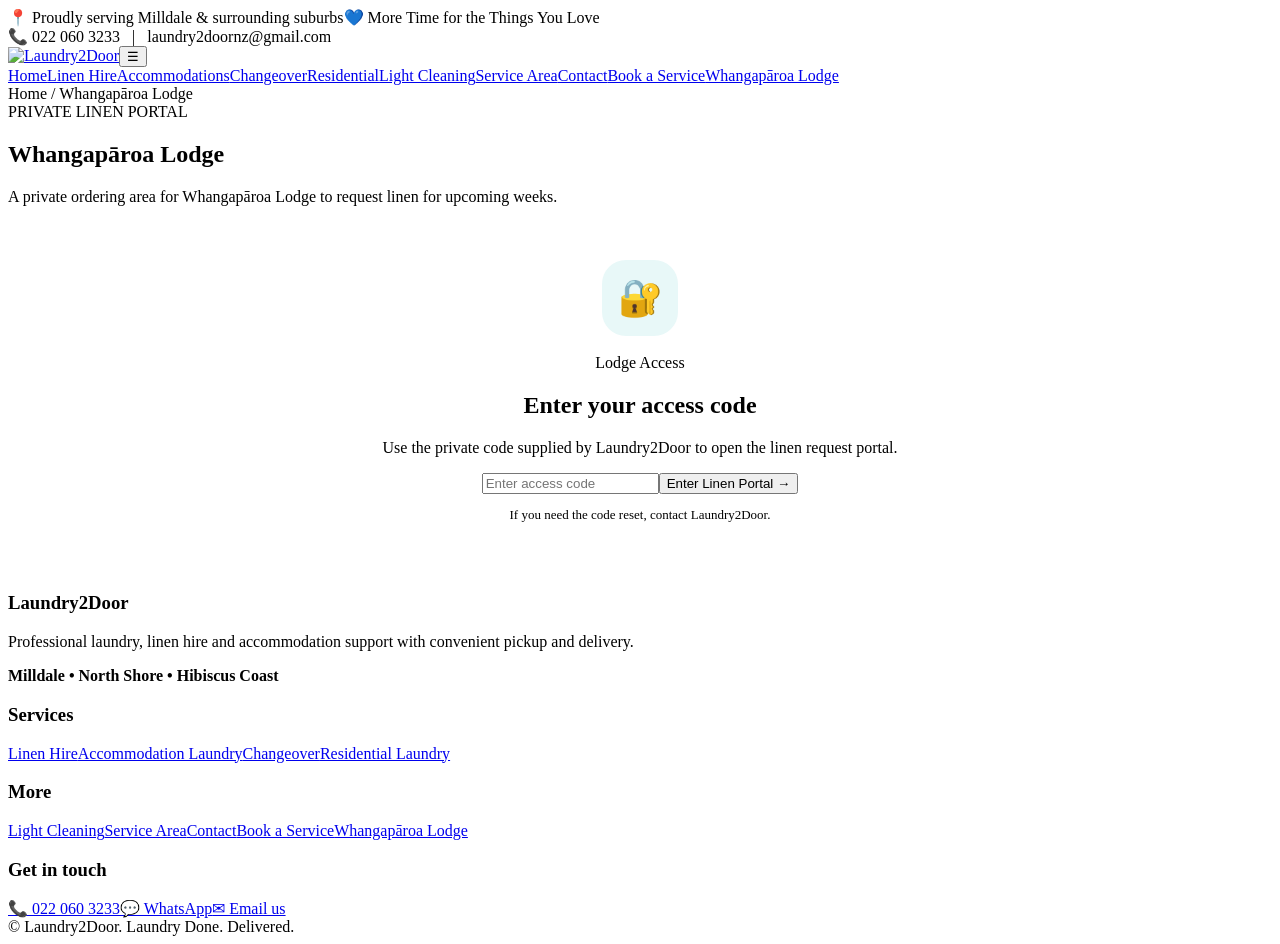
==== wl.html @ 26f411c9 "Initial files upload" ====
<!doctype html>
<html lang="en">
<head>
<meta charset="utf-8"><meta name="viewport" content="width=device-width,initial-scale=1">
<meta name="description" content="Private linen ordering portal for Whangapāroa Lodge and Laundry2Door.">
<title>Whangapāroa Lodge | Laundry2Door</title>
<link rel="stylesheet" href="assets/style.css">
<style>
.portal-wrap{max-width:980px;margin:auto}.lock-card{max-width:620px;margin:0 auto;background:#fff;border:1px solid var(--line);border-radius:28px;padding:38px;box-shadow:var(--shadow);text-align:center}.lock-icon{width:76px;height:76px;border-radius:24px;background:#e8f8f8;display:grid;place-items:center;font-size:36px;margin:0 auto 18px}.portal-card{background:#fff;border:1px solid var(--line);border-radius:28px;padding:34px;box-shadow:var(--shadow)}.portal-head{display:flex;justify-content:space-between;gap:20px;align-items:start;margin-bottom:26px}.portal-badge{background:#e8f8f8;color:#087f84;border-radius:999px;padding:8px 12px;font-weight:800;font-size:12px;white-space:nowrap}.linen-grid{display:grid;grid-template-columns:1.4fr .6fr;gap:12px;align-items:center}.linen-row{display:contents}.linen-name{padding:14px 16px;background:#f5fafc;border:1px solid var(--line);border-radius:12px;font-weight:700}.qty{margin:0}.portal-note{background:#edf8fb;border-left:4px solid var(--teal);padding:16px 18px;border-radius:12px;margin:20px 0}.hidden{display:none}.error{color:#b42318;background:#fff1f0;border:1px solid #ffd0cb;padding:12px;border-radius:12px;margin-top:12px;font-weight:700}.embed-placeholder{border:1px solid var(--line);border-radius:20px;padding:18px;background:#f8fcfe}.google-form-wrap{background:#fff;border:1px solid var(--line);border-radius:18px;overflow:hidden;box-shadow:0 8px 24px rgba(10,38,57,.06)}.google-form-wrap iframe{display:block;width:100%;min-height:1050px;border:0}.form-actions{display:flex;flex-wrap:wrap;gap:12px;align-items:center;justify-content:space-between;margin-top:16px}.code-help{font-size:13px;color:var(--muted)}
@media(max-width:700px){.lock-card,.portal-card{padding:24px}.portal-head{display:block}.portal-badge{display:inline-block;margin-top:12px}.linen-grid{grid-template-columns:1fr .45fr}}
</style>
</head>
<body>
<div class="topbar"><div class="topbar-inner"><div><span>📍 Proudly serving Milldale & surrounding suburbs</span><span>💙 More Time for the Things You Love</span></div><div class="right">📞 022 060 3233 &nbsp; | &nbsp; laundry2doornz@gmail.com</div></div></div>
<header class="site-header"><div class="nav-wrap"><a class="brand" href="index.html"><img src="assets/laundry2door-logo.png" alt="Laundry2Door"></a><button class="menu" aria-label="Open menu" aria-expanded="false">☰</button><nav class="nav"><a href="index.html">Home</a><a href="linen-hire.html">Linen Hire</a><a href="accommodation-laundry.html">Accommodations</a><a href="changeover-makeover.html">Changeover</a><a href="residential-laundry.html">Residential</a><a href="light-cleaning.html">Light Cleaning</a><a href="service-area.html">Service Area</a><a href="contact.html">Contact</a><a class="book" href="book-a-service.html">Book a Service</a><a class="active" href="whangaparoa-lodge.html">Whangapāroa Lodge</a></nav></div></header>
<main>
<section class="page-hero"><div class="container"><div class="breadcrumb">Home / Whangapāroa Lodge</div><span class="eyebrow">PRIVATE LINEN PORTAL</span><h1>Whangapāroa Lodge</h1><p>A private ordering area for Whangapāroa Lodge to request linen for upcoming weeks.</p></div></section>
<section class="section"><div class="container portal-wrap">
<div id="loginCard" class="lock-card"><div class="lock-icon">🔐</div><span class="eyebrow">Lodge Access</span><h2>Enter your access code</h2><p>Use the private code supplied by Laundry2Door to open the linen request portal.</p><input id="accessCode" type="password" placeholder="Enter access code" autocomplete="off" aria-label="Access code"><button class="btn btn-primary" onclick="unlockPortal()">Enter Linen Portal →</button><div id="codeError" class="error hidden">That access code is not correct. Please try again.</div><p class="code-help">If you need the code reset, contact Laundry2Door.</p></div>
<div id="portal" class="portal-card hidden"><div class="portal-head"><div><span class="eyebrow">LINEN REQUEST PORTAL</span><h2 style="margin:12px 0 4px;color:var(--navy)">Request Linen from Laundry2Door</h2><p style="margin:0;color:var(--muted)">Use the form below whenever Whangapāroa Lodge needs linen. Enter the date you want the linen and the quantities required.</p></div><span class="portal-badge">Whangapāroa Lodge</span></div>
<div class="portal-note">📦 <b>Available linen:</b> Super King Sheets, Single Sheets and Pillowcases. Submit a new request whenever you need linen.</div>
<div class="embed-placeholder"><h3 style="color:var(--navy);margin:0 0 8px">Whangapāroa Lodge Linen Request</h3><p style="margin:0 0 16px;color:var(--muted)">Complete the Google Form below. Your request will be sent to Laundry2Door through the form.</p><div class="google-form-wrap"><iframe src="https://forms.gle/e5sRZennKqzvoRpu6" title="Laundry2Door – Whangapāroa Lodge Linen Request Form" loading="lazy" allowfullscreen></iframe></div><div class="form-actions"><span class="code-help">If the form does not load, open it directly:</span><a class="btn btn-outline" href="https://forms.gle/e5sRZennKqzvoRpu6" target="_blank" rel="noopener">Open Google Form ↗</a></div></div>
<div class="actions" style="margin-top:22px"><a class="btn btn-outline" href="contact.html">Contact Laundry2Door</a><a class="btn btn-primary" href="tel:0220603233">📞 Call 022 060 3233</a></div>
</div>
</div></div></section>
</main>
<footer class="footer"><div class="container"><div class="footer-grid"><div><h3>Laundry2Door</h3><p>Professional laundry, linen hire and accommodation support with convenient pickup and delivery.</p><p><b>Milldale • North Shore • Hibiscus Coast</b></p></div><div><h3>Services</h3><a href="linen-hire.html">Linen Hire</a><a href="accommodation-laundry.html">Accommodation Laundry</a><a href="changeover-makeover.html">Changeover</a><a href="residential-laundry.html">Residential Laundry</a></div><div><h3>More</h3><a href="light-cleaning.html">Light Cleaning</a><a href="service-area.html">Service Area</a><a href="contact.html">Contact</a><a href="book-a-service.html">Book a Service</a><a href="whangaparoa-lodge.html">Whangapāroa Lodge</a></div><div><h3>Get in touch</h3><a href="tel:0220603233">📞 022 060 3233</a><a href="https://wa.me/64220603233">💬 WhatsApp</a><a href="mailto:laundry2doornz@gmail.com">✉ Email us</a></div></div><div class="copyright">© <span data-year></span> Laundry2Door. Laundry Done. Delivered.</div></div></footer>
<script src="assets/script.js"></script>
<script>
// Whangapāroa Lodge access gate
const LODGE_ACCESS_CODE = 'L2D-LODGE';

function showPortal(){
  document.getElementById('loginCard').classList.add('hidden');
  document.getElementById('portal').classList.remove('hidden');
  document.getElementById('codeError').classList.add('hidden');
  sessionStorage.setItem('l2dLodgeAccess','1');
}

function unlockPortal(){
  const input=document.getElementById('accessCode').value.trim();
  if(input.toUpperCase()===LODGE_ACCESS_CODE.toUpperCase()){
    showPortal();
  } else {
    document.getElementById('codeError').classList.remove('hidden');
    document.getElementById('accessCode').focus();
  }
}

document.addEventListener('DOMContentLoaded',()=>{
  const input=document.getElementById('accessCode');
  input.addEventListener('keydown',(event)=>{
    if(event.key==='Enter'){ event.preventDefault(); unlockPortal(); }
  });
  if(sessionStorage.getItem('l2dLodgeAccess')==='1') showPortal();
});

</script>
</body></html>
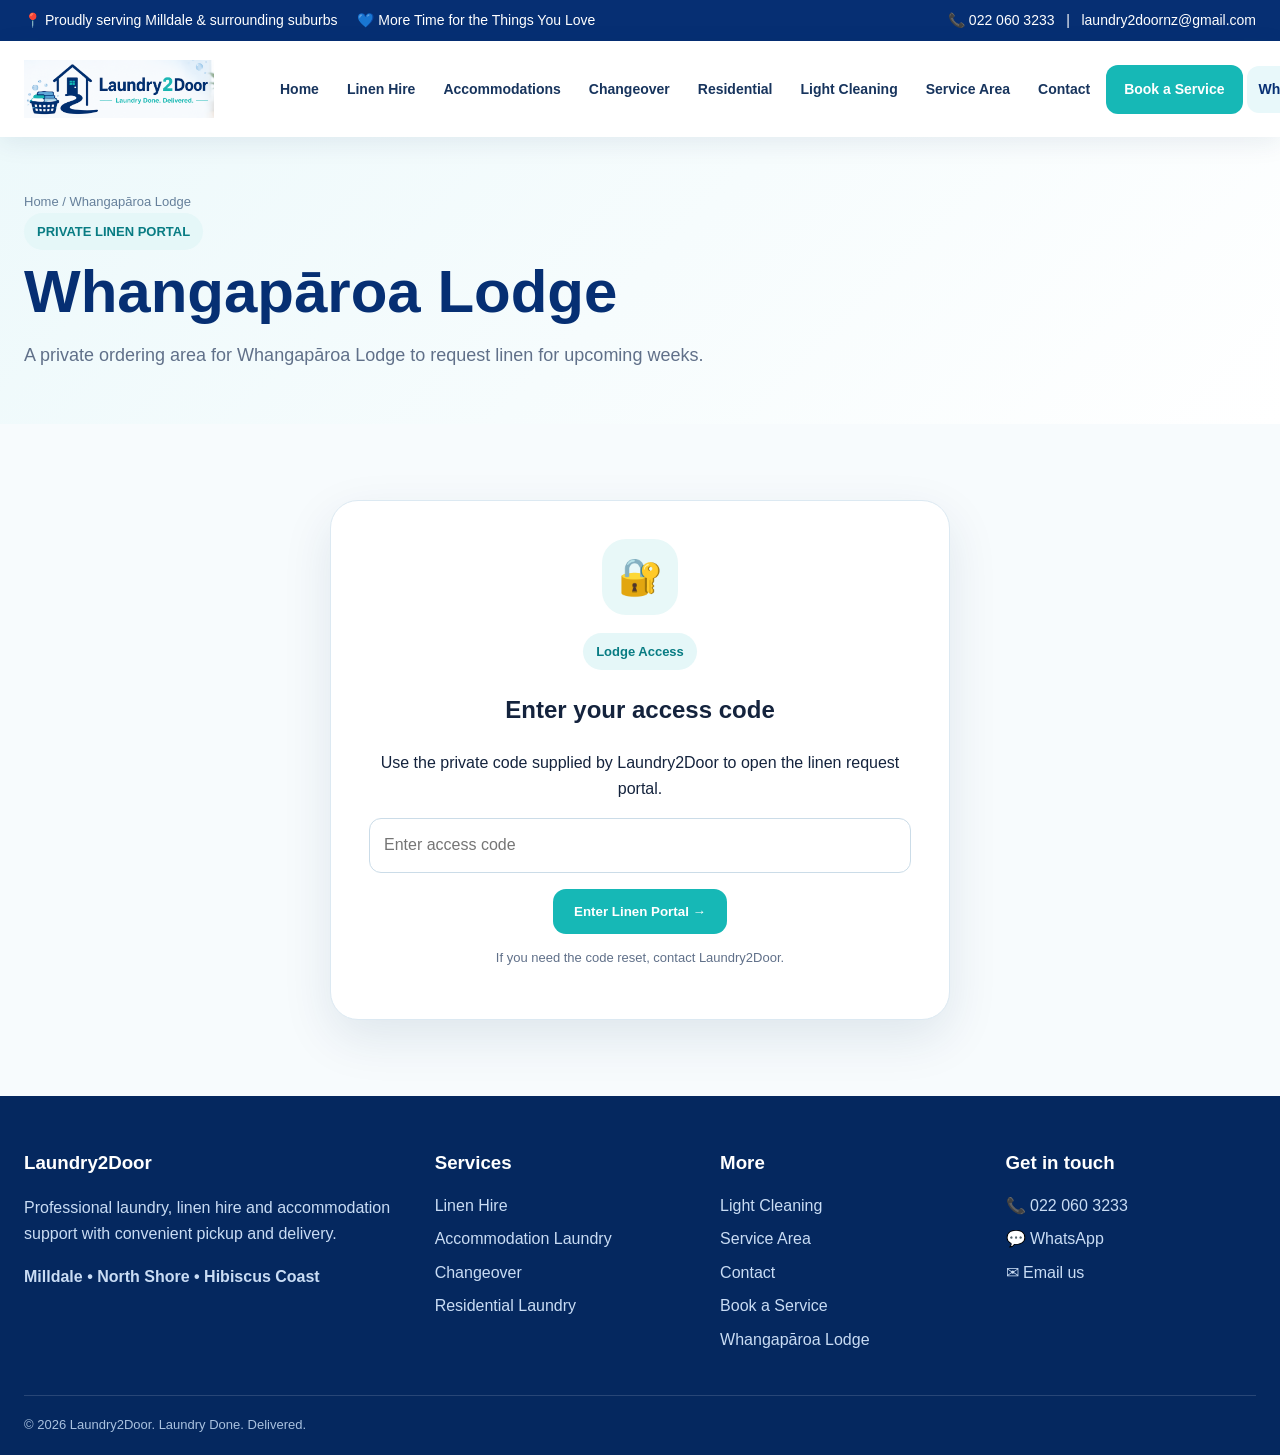
==== commit dd3d7d66: "Update wl.html" ====
--- a/wl.html
+++ b/wl.html
@@ -19,7 +19,7 @@
 <div id="loginCard" class="lock-card"><div class="lock-icon">🔐</div><span class="eyebrow">Lodge Access</span><h2>Enter your access code</h2><p>Use the private code supplied by Laundry2Door to open the linen request portal.</p><input id="accessCode" type="password" placeholder="Enter access code" autocomplete="off" aria-label="Access code"><button class="btn btn-primary" onclick="unlockPortal()">Enter Linen Portal →</button><div id="codeError" class="error hidden">That access code is not correct. Please try again.</div><p class="code-help">If you need the code reset, contact Laundry2Door.</p></div>
 <div id="portal" class="portal-card hidden"><div class="portal-head"><div><span class="eyebrow">LINEN REQUEST PORTAL</span><h2 style="margin:12px 0 4px;color:var(--navy)">Request Linen from Laundry2Door</h2><p style="margin:0;color:var(--muted)">Use the form below whenever Whangapāroa Lodge needs linen. Enter the date you want the linen and the quantities required.</p></div><span class="portal-badge">Whangapāroa Lodge</span></div>
 <div class="portal-note">📦 <b>Available linen:</b> Super King Sheets, Single Sheets and Pillowcases. Submit a new request whenever you need linen.</div>
-<div class="embed-placeholder"><h3 style="color:var(--navy);margin:0 0 8px">Whangapāroa Lodge Linen Request</h3><p style="margin:0 0 16px;color:var(--muted)">Complete the Google Form below. Your request will be sent to Laundry2Door through the form.</p><div class="google-form-wrap"><iframe src="https://forms.gle/e5sRZennKqzvoRpu6" title="Laundry2Door – Whangapāroa Lodge Linen Request Form" loading="lazy" allowfullscreen></iframe></div><div class="form-actions"><span class="code-help">If the form does not load, open it directly:</span><a class="btn btn-outline" href="https://forms.gle/e5sRZennKqzvoRpu6" target="_blank" rel="noopener">Open Google Form ↗</a></div></div>
+<div class="embed-placeholder"><h3 style="color:var(--navy);margin:0 0 8px">Whangapāroa Lodge Linen Request</h3><p style="margin:0 0 16px;color:var(--muted)">Complete the Google Form below. Your request will be sent to Laundry2Door through the form.</p><div class="google-form-wrap"><iframe src="https://forms.gle/Qbc7PtTJ5qpCfUAK7" title="Laundry2Door – Whangapāroa Lodge Linen Request Form" loading="lazy" allowfullscreen></iframe></div><div class="form-actions"><span class="code-help">If the form does not load, open it directly:</span><a class="btn btn-outline" href="https://forms.gle/e5sRZennKqzvoRpu6" target="_blank" rel="noopener">Open Google Form ↗</a></div></div>
 <div class="actions" style="margin-top:22px"><a class="btn btn-outline" href="contact.html">Contact Laundry2Door</a><a class="btn btn-primary" href="tel:0220603233">📞 Call 022 060 3233</a></div>
 </div>
 </div></div></section>
@@ -56,4 +56,4 @@
 });
 
 </script>
-</body></html>+</body></html>
--- a/assets/style.css
+++ b/assets/style.css
@@ -0,0 +1,9 @@
+:root{--navy:#062f73;--navy2:#0b3f8f;--teal:#16b8b6;--teal2:#0aa8a8;--ink:#14233d;--muted:#607089;--pale:#eef8fb;--white:#fff;--line:#dce9f2;--shadow:0 18px 50px rgba(7,47,91,.10);--radius:22px}*{box-sizing:border-box}html{scroll-behavior:smooth}body{margin:0;font-family:Inter,Segoe UI,Arial,sans-serif;color:var(--ink);background:#f7fbfd;line-height:1.65}a{color:inherit}.topbar{background:var(--navy);color:#fff;font-size:14px}.topbar-inner{max-width:1380px;margin:auto;padding:9px 24px;display:flex;justify-content:space-between;gap:20px;align-items:center}.topbar span{margin-right:20px}.site-header{background:rgba(255,255,255,.96);backdrop-filter:blur(12px);position:sticky;top:0;z-index:50;box-shadow:0 6px 24px rgba(4,45,90,.08)}.nav-wrap{max-width:1380px;margin:auto;padding:12px 24px;display:flex;align-items:center;gap:24px}.brand{display:flex;align-items:center;gap:10px;text-decoration:none;min-width:220px}.brand img{width:190px;height:72px;object-fit:contain;object-position:left center}.nav{display:flex;align-items:center;justify-content:flex-end;gap:4px;flex:1}.nav a{padding:12px 12px;border-radius:12px;text-decoration:none;font-weight:700;font-size:14px;color:#17345d;white-space:nowrap}.nav a:hover,.nav a.active{background:#e8f8fa;color:var(--navy)}.nav .book{background:var(--teal);color:white;padding:13px 18px}.nav .book:hover{background:#079f9e;color:#fff}.menu{display:none;background:none;border:0;font-size:28px;color:var(--navy)}.container{max-width:1380px;margin:auto;padding:0 24px}.hero{padding:26px 0 0}.hero-banner{width:100%;display:block;border-radius:28px;box-shadow:var(--shadow);max-height:590px;object-fit:cover}.hero-copy{padding:38px 0 10px;display:grid;grid-template-columns:1.35fr .65fr;gap:30px;align-items:center}.eyebrow{display:inline-flex;gap:8px;align-items:center;background:#e5f7f8;color:#087c83;border-radius:999px;padding:8px 13px;font-weight:800;font-size:13px}.hero h1{font-size:clamp(38px,5vw,68px);line-height:1.02;margin:16px 0;color:var(--navy);letter-spacing:-1.5px}.hero h1 span{color:var(--teal2)}.hero p{font-size:19px;color:var(--muted);max-width:760px}.actions{display:flex;gap:12px;flex-wrap:wrap;margin-top:22px}.btn{display:inline-flex;align-items:center;justify-content:center;gap:9px;padding:14px 20px;border-radius:13px;text-decoration:none;font-weight:800;border:1px solid transparent;transition:.2s}.btn-primary{background:var(--teal);color:white}.btn-primary:hover{transform:translateY(-2px);background:#079e9d}.btn-outline{border-color:#aac6da;color:var(--navy);background:#fff}.btn-outline:hover{border-color:var(--teal);color:#078b8c}.hero-note{background:linear-gradient(145deg,#062f73,#0d4b9f);color:#fff;border-radius:24px;padding:28px;box-shadow:var(--shadow)}.hero-note h3{margin:0 0 8px;font-size:22px}.hero-note p{color:#dceeff;font-size:15px}.hero-note .mini{display:grid;grid-template-columns:1fr 1fr;gap:10px;margin-top:18px}.mini div{padding:12px;background:rgba(255,255,255,.10);border-radius:14px}.mini strong{display:block;font-size:18px;color:#62e1dd}.section{padding:76px 0}.section.alt{background:#edf7fa}.section-head{display:flex;justify-content:space-between;align-items:end;gap:20px;margin-bottom:30px}.section-head h2{font-size:38px;line-height:1.1;margin:0;color:var(--navy)}.section-head p{max-width:700px;color:var(--muted);margin:8px 0 0}.grid{display:grid;gap:22px}.grid-3{grid-template-columns:repeat(3,1fr)}.grid-4{grid-template-columns:repeat(4,1fr)}.card{background:#fff;border:1px solid var(--line);border-radius:var(--radius);padding:26px;box-shadow:0 10px 35px rgba(7,47,91,.06);transition:.2s}.card:hover{transform:translateY(-4px);box-shadow:var(--shadow)}.icon{width:54px;height:54px;border-radius:16px;background:#e6f8f8;display:grid;place-items:center;color:var(--navy);font-size:25px;margin-bottom:17px}.card h3{margin:0 0 7px;color:var(--navy);font-size:21px}.card p{margin:0;color:var(--muted)}.featured{background:linear-gradient(135deg,#062f73,#0a478f);color:#fff;border:0;overflow:hidden;position:relative}.featured:after{content:"";position:absolute;width:230px;height:230px;border-radius:50%;background:rgba(22,184,182,.22);right:-70px;top:-70px}.featured h3{color:#fff}.featured p{color:#d9ebff}.featured .icon{background:rgba(255,255,255,.12);color:#62e1dd}.feature-grid{display:grid;grid-template-columns:1.2fr .8fr;gap:26px;align-items:stretch}.feature-panel{background:#fff;border-radius:28px;padding:34px;box-shadow:var(--shadow)}.feature-panel h3{font-size:31px;color:var(--navy);margin:0 0 10px}.checklist{display:grid;grid-template-columns:1fr 1fr;gap:12px;margin:22px 0}.check{padding:13px 14px;border-radius:13px;background:#f2f8fb;border:1px solid var(--line);font-weight:700}.check::before{content:"✓";color:var(--teal2);margin-right:8px}.price{font-size:44px;color:var(--navy);font-weight:900;line-height:1}.price small{font-size:14px;color:var(--muted);font-weight:600}.steps{display:grid;grid-template-columns:repeat(4,1fr);gap:15px}.step{position:relative;padding:23px;background:#fff;border-radius:20px;border:1px solid var(--line)}.step-num{width:35px;height:35px;border-radius:50%;background:var(--navy);color:#fff;display:grid;place-items:center;font-weight:900;margin-bottom:14px}.cta{padding:54px 0}.cta-box{background:linear-gradient(135deg,var(--navy),#0a4b98);color:#fff;border-radius:30px;padding:46px;display:flex;justify-content:space-between;align-items:center;gap:30px;box-shadow:var(--shadow)}.cta-box h2{font-size:36px;margin:0 0 8px}.cta-box p{margin:0;color:#d8eaff}.footer{background:#05285f;color:#fff;padding:52px 0 20px}.footer-grid{display:grid;grid-template-columns:1.5fr 1fr 1fr 1fr;gap:35px}.footer h3{margin:0 0 14px}.footer p,.footer a{color:#c9dcf4}.footer a{text-decoration:none;display:block;margin:7px 0}.copyright{border-top:1px solid rgba(255,255,255,.14);margin-top:35px;padding-top:18px;color:#a9c1df;font-size:13px}.page-hero{padding:54px 0 35px;background:linear-gradient(135deg,#edf9fb,#fff)}.page-hero h1{font-size:clamp(38px,5vw,60px);line-height:1.05;color:var(--navy);margin:10px 0}.page-hero p{font-size:18px;color:var(--muted);max-width:820px}.breadcrumb{font-size:13px;color:#66809b}.service-image{width:100%;height:270px;object-fit:cover;border-radius:24px;margin-bottom:25px}.form{background:#fff;border:1px solid var(--line);padding:30px;border-radius:24px;box-shadow:var(--shadow)}label{font-weight:800;font-size:14px;color:var(--navy);display:block;margin-bottom:6px}input,select,textarea{width:100%;padding:13px 14px;border:1px solid #cbdce8;border-radius:12px;font:inherit;margin-bottom:16px}textarea{min-height:130px;resize:vertical}.form-grid{display:grid;grid-template-columns:1fr 1fr;gap:16px}.notice{padding:17px 19px;border-radius:14px;background:#e9f8f8;border-left:4px solid var(--teal2);color:#245269}.map{width:100%;height:390px;border:0;border-radius:24px}.tag{display:inline-block;padding:7px 10px;background:#eaf7f8;color:#087f84;border-radius:999px;font-weight:800;font-size:12px;margin:3px}.mobile-only{display:none}
+@media(max-width:1100px){.nav a{font-size:12px;padding:10px 8px}.brand{min-width:180px}.brand img{width:165px}.grid-4{grid-template-columns:repeat(2,1fr)}.footer-grid{grid-template-columns:repeat(2,1fr)}}
+@media(max-width:820px){.topbar-inner{justify-content:center;text-align:center}.topbar .right{display:none}.nav-wrap{padding:8px 18px}.menu{display:block;margin-left:auto}.nav{display:none;position:absolute;left:0;right:0;top:100%;background:white;padding:10px 18px;box-shadow:0 15px 30px rgba(0,0,0,.12);flex-direction:column;align-items:stretch}.nav.open{display:flex}.nav a{font-size:14px}.hero-copy,.feature-grid{grid-template-columns:1fr}.steps{grid-template-columns:1fr 1fr}.grid-3{grid-template-columns:1fr}.section-head{display:block}.cta-box{display:block}.cta-box .btn{margin-top:22px}.footer-grid{grid-template-columns:1fr 1fr}}
+@media(max-width:560px){.topbar{display:none}.hero{padding-top:12px}.hero-banner{border-radius:18px}.hero h1{font-size:39px}.hero p{font-size:17px}.section{padding:54px 0}.grid-4,.steps,.checklist,.form-grid,.footer-grid{grid-template-columns:1fr}.card,.feature-panel,.form{padding:22px}.cta-box{padding:30px 24px}.cta-box h2{font-size:29px}.brand img{width:165px;height:64px}}
+
+/* Whangapāroa Lodge navigation */
+.nav .lodge{background:#eef9fa;color:#173b78;border:1px solid #d8eff0;font-weight:800}
+.nav .lodge:hover{background:#dff4f5}
+@media(max-width:1200px){.nav-wrap{gap:16px}.brand img{max-width:205px}.nav{gap:4px}.nav a{padding:11px 9px;font-size:14px}}
